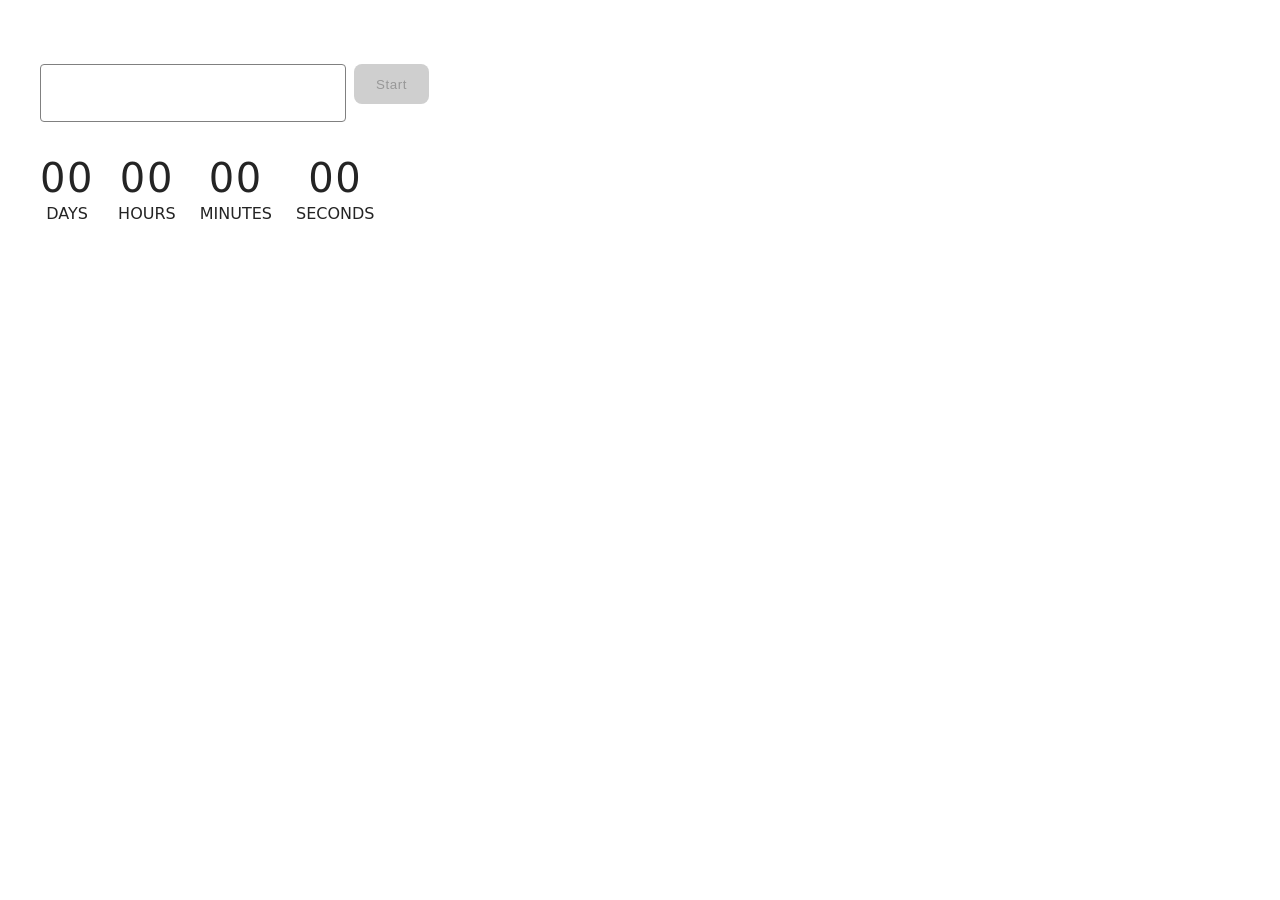
==== src/1-timer.html @ 02251730 "fix" ====
<!doctype html>
<html lang="en">
  <head>
    <meta charset="UTF-8" />
    <meta http-equiv="X-UA-Compatible" content="IE=edge" />
    <meta name="viewport" content="width=device-width, initial-scale=1.0" />
    <title>Countdown Timer</title>
    <link rel="stylesheet" href="./css/styles.css" />
  </head>
  <body>
    <load
      src="./partials/header.html"
      icon-path="./img/sprite.svg#logo"
      highlight-act="active"
    />

    <main>
      <div class="container task-container">
        <load src="./partials/back-link.html" />
        <section class="task-section">
          <div class="timer-controls">
            <input type="text" id="datetime-picker" />
            <button type="button" data-start disabled>Start</button>
          </div>

          <div class="timer">
            <div class="field">
              <span class="value" data-days>00</span>
              <span class="label">Days</span>
            </div>
            <div class="field">
              <span class="value" data-hours>00</span>
              <span class="label">Hours</span>
            </div>
            <div class="field">
              <span class="value" data-minutes>00</span>
              <span class="label">Minutes</span>
            </div>
            <div class="field">
              <span class="value" data-seconds>00</span>
              <span class="label">Seconds</span>
            </div>
          </div>
        </section>
      </div>
    </main>

    <load src="./partials/footer.html" />
    <script type="module" src="./1-timer.js"></script>
  </body>
</html>
---- src/css/styles.css ----
/**
  |============================
  | include css partials with
  | default @import url()
  |============================
*/
/* Common styles */
@import url('./reset.css');
@import url('./base.css');
@import url('./container.css');
@import url('./animations.css');

/* Sections style */
@import url('./header.css');
@import url('./vite-promo.css');
@import url('./badges.css');
@import url('./back-link.css');
@import url('./footer.css');

.home-main {
  display: flex;
  align-items: center;
}

.home-container,
.task-container {
  padding-top: 40px;
  padding-bottom: 40px;
}

.home-title {
  margin-bottom: 16px;
  font-size: 40px;
  line-height: 1.1;
}

.home-text {
  max-width: 520px;
  margin-bottom: 24px;
  font-size: 18px;
}

.home-list {
  display: grid;
  gap: 16px;
}

.home-link {
  display: inline-flex;
  align-items: center;
  min-height: 52px;
  padding: 12px 20px;
  border: 1px solid #808080;
  border-radius: 8px;
  color: #2e2f42;
  font-size: 20px;
  text-decoration: none;
  transition:
    border-color 250ms ease,
    color 250ms ease;
}

.home-link:hover,
.home-link:focus {
  border-color: #4e75ff;
  color: #4e75ff;
}

.task-section {
  display: flex;
  flex-direction: column;
  align-items: flex-start;
  gap: 32px;
  margin-top: 24px;
}

.timer-controls {
  display: flex;
  gap: 8px;
}

#datetime-picker {
  width: 272px;
  height: 40px;
  padding: 8px 16px;
  border: 1px solid #808080;
  border-radius: 4px;
  color: #2e2f42;
  font-size: 16px;
  letter-spacing: 0.04em;
}

#datetime-picker:hover {
  border-color: #000000;
}

#datetime-picker:active,
#datetime-picker:focus {
  border-color: #4e75ff;
  outline: none;
}

#datetime-picker:disabled {
  border-color: #808080;
  color: #808080;
  background-color: #fafafa;
}

[data-start],
.form button {
  min-width: 75px;
  height: 40px;
  padding: 8px 16px;
  border: none;
  border-radius: 8px;
  background-color: #4e75ff;
  color: #ffffff;
  font-weight: 500;
  letter-spacing: 0.04em;
  cursor: pointer;
  transition: background-color 250ms ease;
}

[data-start]:hover,
[data-start]:focus,
.form button:hover,
.form button:focus {
  background-color: #6c8cff;
}

[data-start]:disabled {
  background-color: #cfcfcf;
  color: #989898;
  cursor: default;
}

.timer {
  display: flex;
  gap: 24px;
}

.field {
  display: flex;
  flex-direction: column;
  align-items: center;
}

.value {
  font-size: 40px;
  line-height: 1.2;
  letter-spacing: 0.04em;
}

.label {
  text-transform: uppercase;
}

.form {
  display: flex;
  flex-direction: column;
  gap: 16px;
  width: 360px;
}

.form-label {
  display: flex;
  flex-direction: column;
  gap: 8px;
  color: #2e2f42;
  letter-spacing: 0.04em;
}

.form input[name='delay'] {
  height: 40px;
  padding: 8px 16px;
  border: 1px solid #808080;
  border-radius: 4px;
  font-size: 16px;
  letter-spacing: 0.04em;
}

.form input[name='delay']:hover,
.form-fieldset:hover {
  border-color: #000000;
}

.form input[name='delay']:focus {
  border-color: #4e75ff;
  outline: none;
}

.form-fieldset {
  display: flex;
  justify-content: center;
  gap: 48px;
  margin: 0;
  padding: 24px 28px 8px;
  border: 1px solid #808080;
  border-radius: 4px;
}

.form-fieldset legend {
  padding: 0 4px;
}

.form-radio {
  display: flex;
  align-items: center;
  gap: 8px;
}

.form button {
  width: 100%;
}

@media only screen and (max-width: 767px) {
  .timer-controls {
    flex-direction: column;
    align-items: flex-start;
  }

  .timer {
    flex-wrap: wrap;
    gap: 16px;
  }

  .form {
    width: 100%;
  }
}
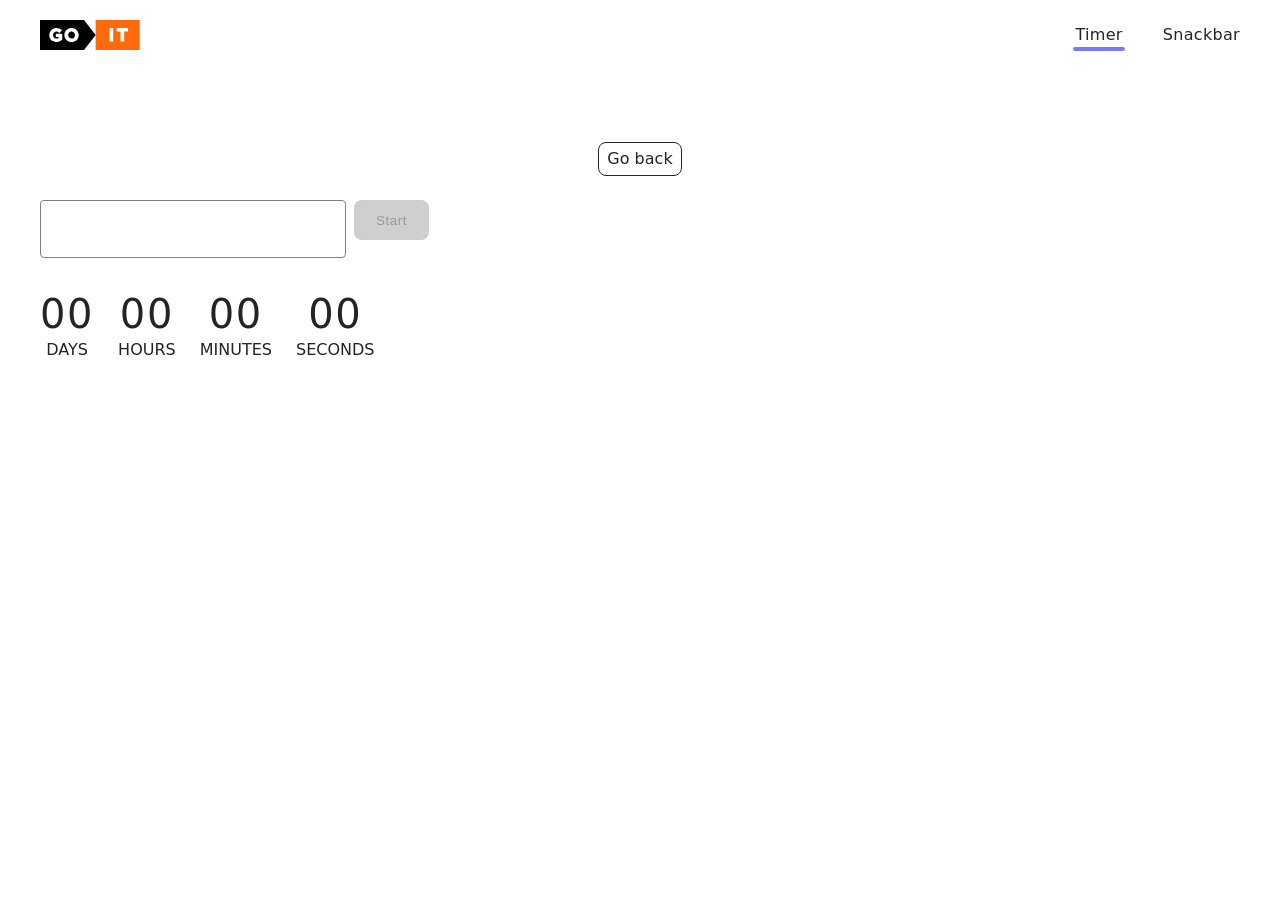
==== commit cd60a1fe: "fix_2" ====
--- a/src/1-timer.html
+++ b/src/1-timer.html
@@ -8,15 +8,29 @@
     <link rel="stylesheet" href="./css/styles.css" />
   </head>
   <body>
-    <load
-      src="./partials/header.html"
-      icon-path="./img/sprite.svg#logo"
-      highlight-act="active"
-    />
+    <header class="header">
+      <div class="container">
+        <nav class="nav">
+          <a class="nav-logo" href="./index.html" aria-label="Site logo">
+            <svg class="nav-logo-icon" width="100" height="30">
+              <use href="./img/sprite.svg#logo"></use>
+            </svg>
+          </a>
+          <ul class="nav-list">
+            <li class="nav-item">
+              <a class="nav-link active" href="./1-timer.html">Timer</a>
+            </li>
+            <li class="nav-item">
+              <a class="nav-link" href="./2-snackbar.html">Snackbar</a>
+            </li>
+          </ul>
+        </nav>
+      </div>
+    </header>
 
     <main>
       <div class="container task-container">
-        <load src="./partials/back-link.html" />
+        <a class="back-link" href="./index.html">Go back</a>
         <section class="task-section">
           <div class="timer-controls">
             <input type="text" id="datetime-picker" />
@@ -44,8 +58,6 @@
         </section>
       </div>
     </main>
-
-    <load src="./partials/footer.html" />
-    <script type="module" src="./1-timer.js"></script>
+    <script type="module" src="./js/1-timer.js"></script>
   </body>
 </html>
